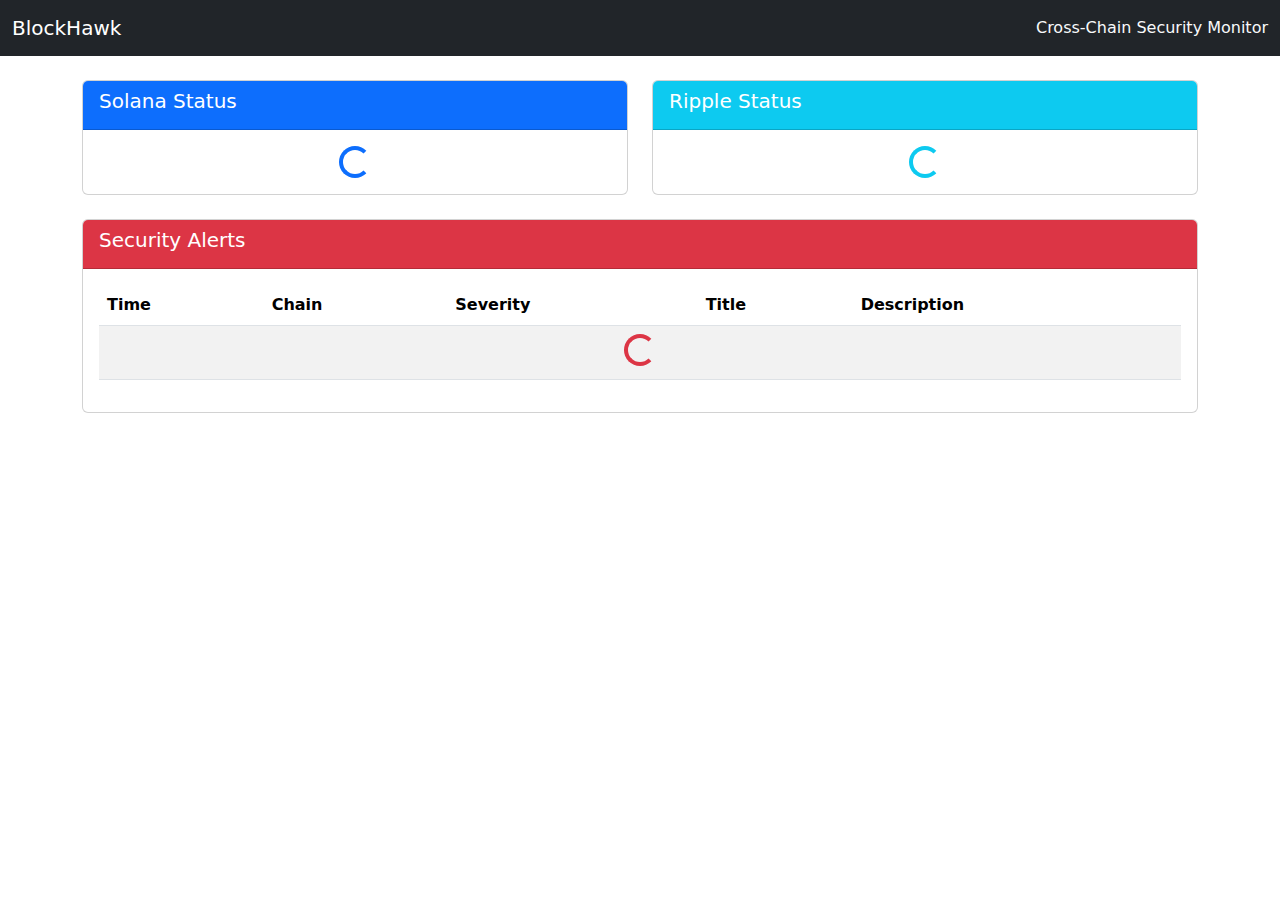
==== web/templates/index.html @ db450fb5 "..css" ====
<!DOCTYPE html>
<html lang="en">
<head>
    <meta charset="UTF-8">
    <meta name="viewport" content="width=device-width, initial-scale=1.0">
    <title>BlockHawk - Cross-Chain Security Monitor</title>
    <link rel="stylesheet" href="https://cdn.jsdelivr.net/npm/bootstrap@5.2.3/dist/css/bootstrap.min.css">
    <link rel="stylesheet" href="/static/css/styles.css">
</head>
<body>
    <nav class="navbar navbar-expand-lg navbar-dark bg-dark">
        <div class="container-fluid">
            <a class="navbar-brand" href="#">BlockHawk</a>
            <span class="navbar-text text-light">
                Cross-Chain Security Monitor
            </span>
        </div>
    </nav>

    <div class="container mt-4">
        <div class="row">
            <div class="col-md-6">
                <div class="card mb-4">
                    <div class="card-header bg-primary text-white">
                        <h5>Solana Status</h5>
                    </div>
                    <div class="card-body" id="solana-status">
                        <div class="d-flex justify-content-center">
                            <div class="spinner-border text-primary" role="status">
                                <span class="visually-hidden">Loading...</span>
                            </div>
                        </div>
                    </div>
                </div>
            </div>
            <div class="col-md-6">
                <div class="card mb-4">
                    <div class="card-header bg-info text-white">
                        <h5>Ripple Status</h5>
                    </div>
                    <div class="card-body" id="ripple-status">
                        <div class="d-flex justify-content-center">
                            <div class="spinner-border text-info" role="status">
                                <span class="visually-hidden">Loading...</span>
                            </div>
                        </div>
                    </div>
                </div>
            </div>
        </div>

        <div class="card mb-4">
            <div class="card-header bg-danger text-white">
                <h5>Security Alerts</h5>
            </div>
            <div class="card-body">
                <div class="table-responsive">
                    <table class="table table-striped">
                        <thead>
                            <tr>
                                <th>Time</th>
                                <th>Chain</th>
                                <th>Severity</th>
                                <th>Title</th>
                                <th>Description</th>
                            </tr>
                        </thead>
                        <tbody id="alerts-table">
                            <tr>
                                <td colspan="5" class="text-center">
                                    <div class="spinner-border text-danger" role="status">
                                        <span class="visually-hidden">Loading...</span>
                                    </div>
                                </td>
                            </tr>
                        </tbody>
                    </table>
                </div>
            </div>
        </div>
    </div>

    <script src="https://cdn.jsdelivr.net/npm/bootstrap@5.2.3/dist/js/bootstrap.bundle.min.js"></script>
    <script src="/static/js/dashboard.js"></script>
</body>
</html>
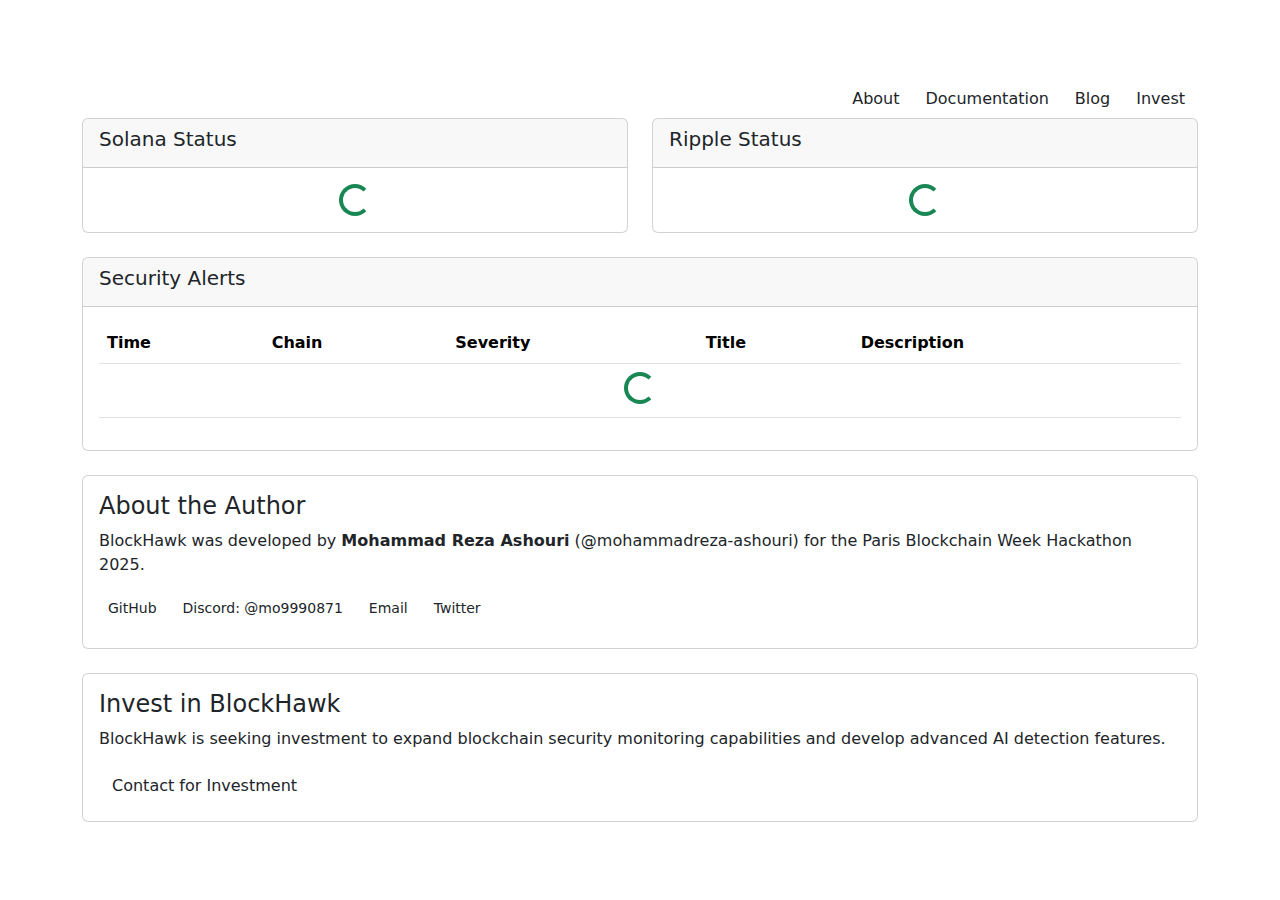
==== commit 0450e95c: "updated the dashboard" ====
--- a/web/templates/index.html
+++ b/web/templates/index.html
@@ -7,26 +7,34 @@
     <link rel="stylesheet" href="https://cdn.jsdelivr.net/npm/bootstrap@5.2.3/dist/css/bootstrap.min.css">
     <link rel="stylesheet" href="/static/css/styles.css">
 </head>
-<body>
-    <nav class="navbar navbar-expand-lg navbar-dark bg-dark">
+<body class="matrix-animation">
+    <nav class="navbar navbar-expand-lg navbar-dark">
         <div class="container-fluid">
             <a class="navbar-brand" href="#">BlockHawk</a>
-            <span class="navbar-text text-light">
+            <span class="navbar-text">
                 Cross-Chain Security Monitor
             </span>
         </div>
     </nav>
 
     <div class="container mt-4">
+        <!-- Top action buttons -->
+        <div class="d-flex justify-content-end top-buttons">
+            <a href="#about" class="btn matrix-btn">About</a>
+            <a href="https://github.com/mohammadreza-ashouri/blockhawk" target="_blank" class="btn matrix-btn">Documentation</a>
+            <a href="#" class="btn matrix-btn">Blog</a>
+            <a href="#invest" class="btn matrix-btn">Invest</a>
+        </div>
+
         <div class="row">
             <div class="col-md-6">
                 <div class="card mb-4">
-                    <div class="card-header bg-primary text-white">
+                    <div class="card-header">
                         <h5>Solana Status</h5>
                     </div>
                     <div class="card-body" id="solana-status">
                         <div class="d-flex justify-content-center">
-                            <div class="spinner-border text-primary" role="status">
+                            <div class="spinner-border text-success" role="status">
                                 <span class="visually-hidden">Loading...</span>
                             </div>
                         </div>
@@ -35,12 +43,12 @@
             </div>
             <div class="col-md-6">
                 <div class="card mb-4">
-                    <div class="card-header bg-info text-white">
+                    <div class="card-header">
                         <h5>Ripple Status</h5>
                     </div>
                     <div class="card-body" id="ripple-status">
                         <div class="d-flex justify-content-center">
-                            <div class="spinner-border text-info" role="status">
+                            <div class="spinner-border text-success" role="status">
                                 <span class="visually-hidden">Loading...</span>
                             </div>
                         </div>
@@ -50,12 +58,12 @@
         </div>
 
         <div class="card mb-4">
-            <div class="card-header bg-danger text-white">
+            <div class="card-header">
                 <h5>Security Alerts</h5>
             </div>
             <div class="card-body">
                 <div class="table-responsive">
-                    <table class="table table-striped">
+                    <table class="table">
                         <thead>
                             <tr>
                                 <th>Time</th>
@@ -68,7 +76,7 @@
                         <tbody id="alerts-table">
                             <tr>
                                 <td colspan="5" class="text-center">
-                                    <div class="spinner-border text-danger" role="status">
+                                    <div class="spinner-border text-success" role="status">
                                         <span class="visually-hidden">Loading...</span>
                                     </div>
                                 </td>
@@ -78,9 +86,32 @@
                 </div>
             </div>
         </div>
+
+        <!-- Author info section -->
+        <div class="card author-card" id="about">
+            <div class="card-body">
+                <h4>About the Author</h4>
+                <p>BlockHawk was developed by <strong>Mohammad Reza Ashouri</strong> (@mohammadreza-ashouri) for the Paris Blockchain Week Hackathon 2025.</p>
+                <div class="d-flex flex-wrap">
+                    <a href="https://github.com/mohammadreza-ashouri" target="_blank" class="btn matrix-btn btn-sm me-2 mb-2">GitHub</a>
+                    <a href="https://discord.gg/mo9990871" target="_blank" class="btn matrix-btn btn-sm me-2 mb-2">Discord: @mo9990871</a>
+                    <a href="mailto:ashouri7774@gmail.com" class="btn matrix-btn btn-sm me-2 mb-2">Email</a>
+                    <a href="https://x.com/ashouri777" target="_blank" class="btn matrix-btn btn-sm mb-2">Twitter</a>
+                </div>
+            </div>
+        </div>
+
+        <!-- Investment section -->
+        <div class="card author-card mt-4" id="invest">
+            <div class="card-body">
+                <h4>Invest in BlockHawk</h4>
+                <p>BlockHawk is seeking investment to expand blockchain security monitoring capabilities and develop advanced AI detection features.</p>
+                <a href="mailto:ashouri7774@gmail.com?subject=BlockHawk%20Investment%20Inquiry" class="btn matrix-btn">Contact for Investment</a>
+            </div>
+        </div>
     </div>
 
     <script src="https://cdn.jsdelivr.net/npm/bootstrap@5.2.3/dist/js/bootstrap.bundle.min.js"></script>
     <script src="/static/js/dashboard.js"></script>
 </body>
-</html>
+</html>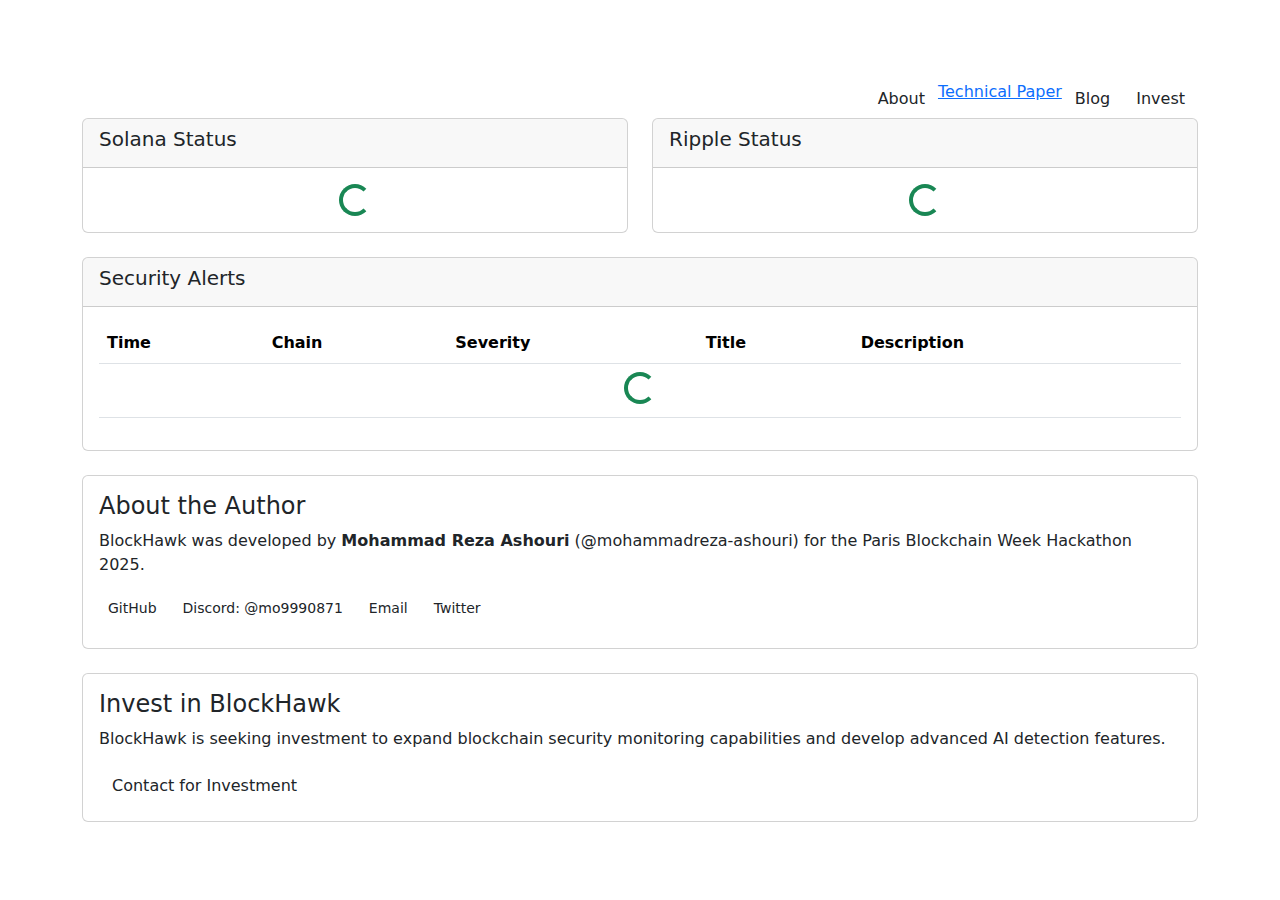
==== commit d2a6f2bf: "updating for the paper" ====
--- a/web/templates/index.html
+++ b/web/templates/index.html
@@ -21,7 +21,10 @@
         <!-- Top action buttons -->
         <div class="d-flex justify-content-end top-buttons">
             <a href="#about" class="btn matrix-btn">About</a>
+           <!-- 
             <a href="https://github.com/mohammadreza-ashouri/blockhawk" target="_blank" class="btn matrix-btn">Documentation</a>
+        -->
+            <a href="/static/docs/technical_paper.html" class="matrix-btn">Technical Paper</a>
             <a href="#" class="btn matrix-btn">Blog</a>
             <a href="#invest" class="btn matrix-btn">Invest</a>
         </div>
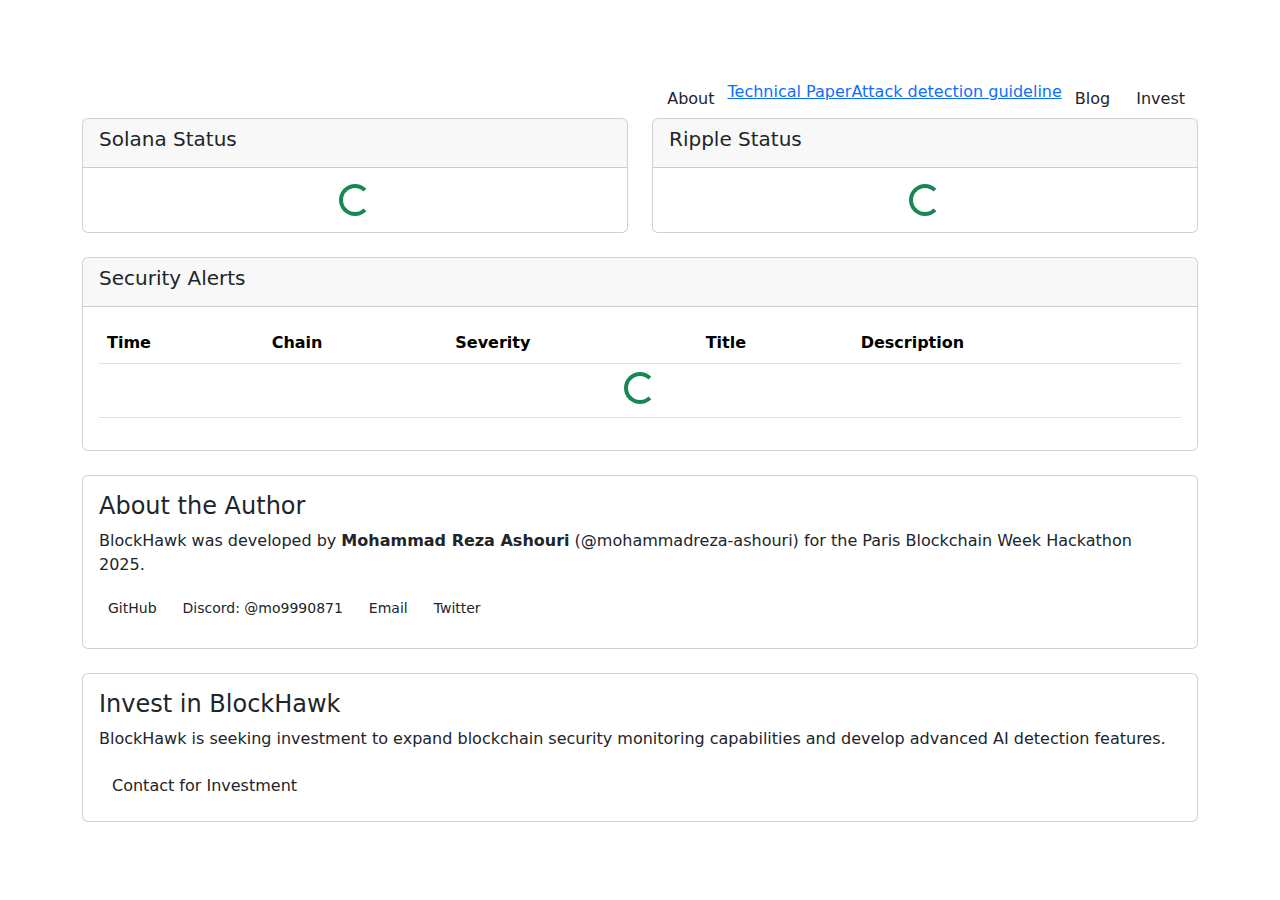
==== commit df84dd90: "updates" ====
--- a/web/templates/index.html
+++ b/web/templates/index.html
@@ -25,6 +25,7 @@
             <a href="https://github.com/mohammadreza-ashouri/blockhawk" target="_blank" class="btn matrix-btn">Documentation</a>
         -->
             <a href="/static/docs/technical_paper.html" class="matrix-btn">Technical Paper</a>
+            <a href="/static/docs/attack_detection_guideline.html" class="matrix-btn">Attack detection guideline</a>
             <a href="#" class="btn matrix-btn">Blog</a>
             <a href="#invest" class="btn matrix-btn">Invest</a>
         </div>
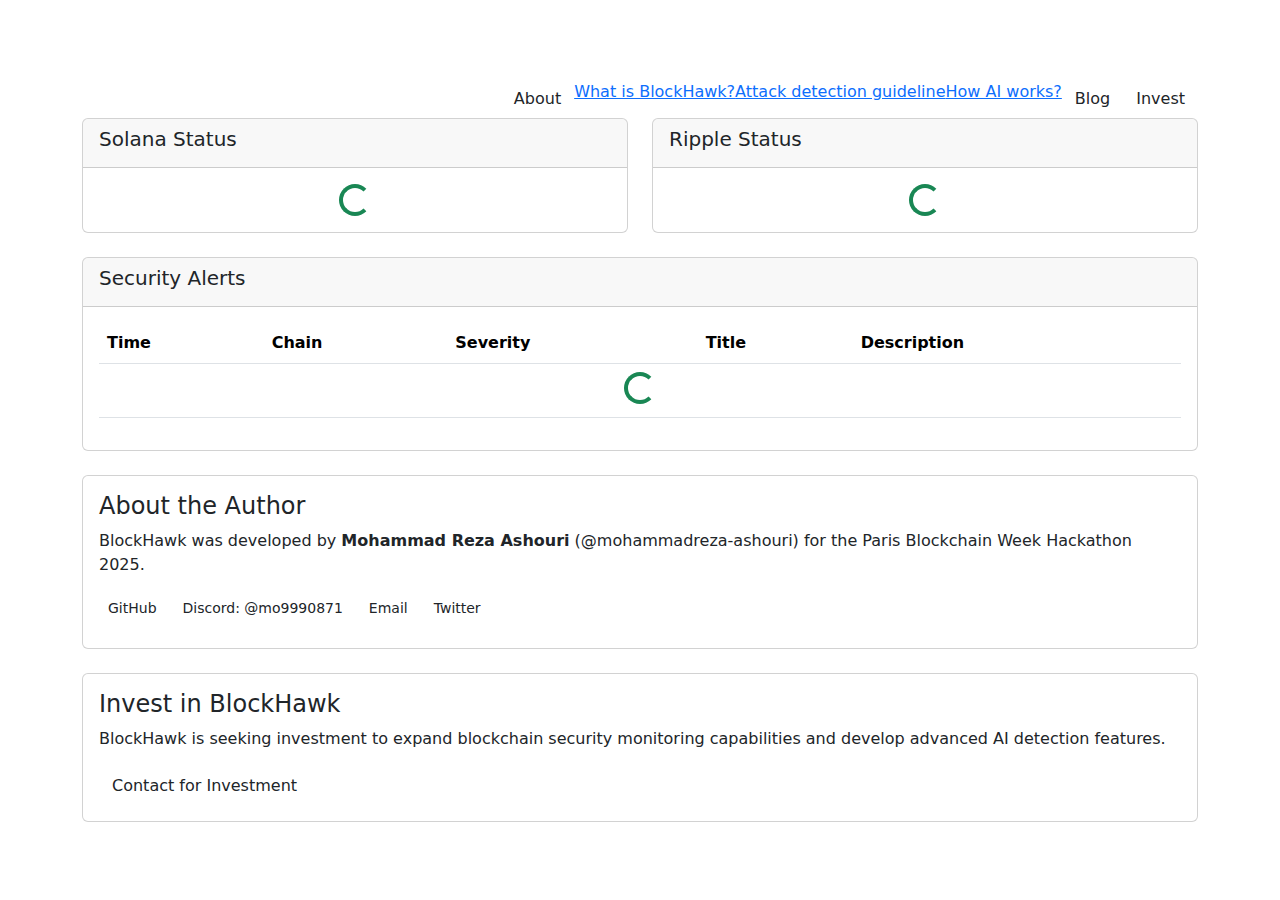
==== commit d410f9c7: "updated the code, add the pitch online, working on the APIs for solana protocols and third parties ." ====
--- a/web/templates/index.html
+++ b/web/templates/index.html
@@ -24,8 +24,9 @@
            <!-- 
             <a href="https://github.com/mohammadreza-ashouri/blockhawk" target="_blank" class="btn matrix-btn">Documentation</a>
         -->
-            <a href="/static/docs/technical_paper.html" class="matrix-btn">Technical Paper</a>
+            <a href="/static/docs/what_is_blockhawk.html" class="matrix-btn">What is BlockHawk?</a>
             <a href="/static/docs/attack_detection_guideline.html" class="matrix-btn">Attack detection guideline</a>
+            <a href="/static/docs/How_AI_works.html" class="matrix-btn">How AI works?</a>
             <a href="#" class="btn matrix-btn">Blog</a>
             <a href="#invest" class="btn matrix-btn">Invest</a>
         </div>
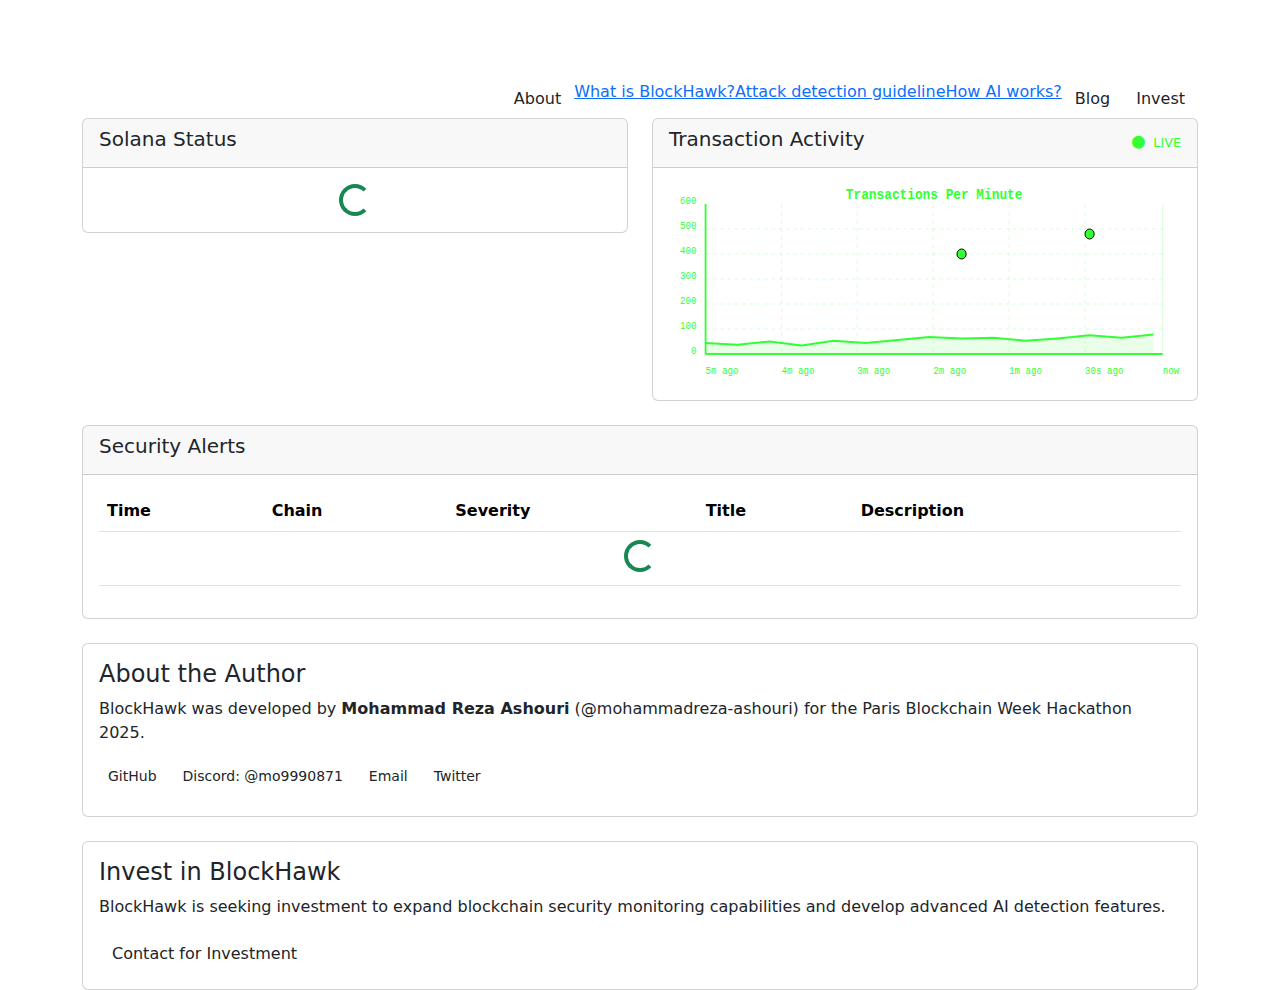
==== commit 6ec89da0: "update the dashboard -API" ====
--- a/web/templates/index.html
+++ b/web/templates/index.html
@@ -5,7 +5,68 @@
     <meta name="viewport" content="width=device-width, initial-scale=1.0">
     <title>BlockHawk - Cross-Chain Security Monitor</title>
     <link rel="stylesheet" href="https://cdn.jsdelivr.net/npm/bootstrap@5.2.3/dist/css/bootstrap.min.css">
+    <link rel="stylesheet" href="https://cdnjs.cloudflare.com/ajax/libs/font-awesome/6.0.0/css/all.min.css">
     <link rel="stylesheet" href="/static/css/styles.css">
+    <style>
+        /* Additional styles for the chart */
+        .chart-container {
+            height: 200px;
+            width: 100%;
+            position: relative;
+        }
+
+        .chart-line {
+            fill: none;
+            stroke: #33ff33;
+            stroke-width: 2;
+        }
+
+        .chart-area {
+            fill: rgba(51, 255, 51, 0.1);
+        }
+
+        .chart-point {
+            fill: #33ff33;
+            stroke: #000;
+            stroke-width: 1;
+        }
+
+        .chart-grid {
+            stroke: rgba(51, 255, 51, 0.2);
+            stroke-width: 1;
+        }
+
+        .chart-axis {
+            stroke: #33ff33;
+            stroke-width: 2;
+        }
+
+        .chart-label {
+            fill: #33ff33;
+            font-family: 'Courier New', monospace;
+            font-size: 10px;
+        }
+
+        .chart-title {
+            fill: #33ff33;
+            font-family: 'Courier New', monospace;
+            font-size: 14px;
+            font-weight: bold;
+        }
+
+        /* Pulse animation for the "live" indicator */
+        @keyframes pulse {
+            0% { opacity: 0.3; }
+            50% { opacity: 1; }
+            100% { opacity: 0.3; }
+        }
+
+        .live-indicator {
+            color: #33ff33;
+            animation: pulse 1.5s infinite;
+            font-size: 0.8rem;
+        }
+    </style>
 </head>
 <body class="matrix-animation">
     <nav class="navbar navbar-expand-lg navbar-dark">
@@ -48,14 +109,86 @@
             </div>
             <div class="col-md-6">
                 <div class="card mb-4">
-                    <div class="card-header">
-                        <h5>Ripple Status</h5>
-                    </div>
-                    <div class="card-body" id="ripple-status">
-                        <div class="d-flex justify-content-center">
-                            <div class="spinner-border text-success" role="status">
-                                <span class="visually-hidden">Loading...</span>
-                            </div>
+                    <div class="card-header d-flex justify-content-between align-items-center">
+                        <h5>Transaction Activity</h5>
+                        <span class="live-indicator"><i class="fas fa-circle me-1"></i> LIVE</span>
+                    </div>
+                    <div class="card-body">
+                        <div class="chart-container">
+                            <svg width="100%" height="100%" viewBox="0 0 560 200" preserveAspectRatio="none">
+                                <!-- Grid lines -->
+                                <line x1="40" y1="20" x2="40" y2="170" class="chart-grid" />
+                                <line x1="40" y1="170" x2="540" y2="170" class="chart-grid" />
+                                
+                                <line x1="40" y1="45" x2="540" y2="45" class="chart-grid" stroke-dasharray="4 4" />
+                                <line x1="40" y1="70" x2="540" y2="70" class="chart-grid" stroke-dasharray="4 4" />
+                                <line x1="40" y1="95" x2="540" y2="95" class="chart-grid" stroke-dasharray="4 4" />
+                                <line x1="40" y1="120" x2="540" y2="120" class="chart-grid" stroke-dasharray="4 4" />
+                                <line x1="40" y1="145" x2="540" y2="145" class="chart-grid" stroke-dasharray="4 4" />
+                                
+                                <line x1="123" y1="20" x2="123" y2="170" class="chart-grid" stroke-dasharray="4 4" />
+                                <line x1="206" y1="20" x2="206" y2="170" class="chart-grid" stroke-dasharray="4 4" />
+                                <line x1="289" y1="20" x2="289" y2="170" class="chart-grid" stroke-dasharray="4 4" />
+                                <line x1="372" y1="20" x2="372" y2="170" class="chart-grid" stroke-dasharray="4 4" />
+                                <line x1="455" y1="20" x2="455" y2="170" class="chart-grid" stroke-dasharray="4 4" />
+                                <line x1="540" y1="20" x2="540" y2="170" class="chart-grid" />
+                                
+                                <!-- X and Y axis -->
+                                <line x1="40" y1="170" x2="540" y2="170" class="chart-axis" />
+                                <line x1="40" y1="20" x2="40" y2="170" class="chart-axis" />
+                                
+                                <!-- Data line (with animation) -->
+                                <path id="line-path" class="chart-line" d="M40,100 L75,110 L110,90 L145,115 L180,85 L215,100 L250,80 L285,60 L320,70 L355,65 L390,85 L425,70 L460,50 L495,65 L530,45">
+                                    <animate 
+                                        attributeName="d" 
+                                        from="M40,170 L75,170 L110,170 L145,170 L180,170 L215,170 L250,170 L285,170 L320,170 L355,170 L390,170 L425,170 L460,170 L495,170 L530,170" 
+                                        to="M40,100 L75,110 L110,90 L145,115 L180,85 L215,100 L250,80 L285,60 L320,70 L355,65 L390,85 L425,70 L460,50 L495,65 L530,45" 
+                                        dur="1.5s"
+                                        begin="0.5s"
+                                        fill="freeze" 
+                                    />
+                                </path>
+                                
+                                <!-- Area under the line -->
+                                <path id="area-path" class="chart-area" d="M40,100 L75,110 L110,90 L145,115 L180,85 L215,100 L250,80 L285,60 L320,70 L355,65 L390,85 L425,70 L460,50 L495,65 L530,45 L530,170 L40,170 Z">
+                                    <animate 
+                                        attributeName="d" 
+                                        from="M40,170 L75,170 L110,170 L145,170 L180,170 L215,170 L250,170 L285,170 L320,170 L355,170 L390,170 L425,170 L460,170 L495,170 L530,170 L530,170 L40,170 Z" 
+                                        to="M40,100 L75,110 L110,90 L145,115 L180,85 L215,100 L250,80 L285,60 L320,70 L355,65 L390,85 L425,70 L460,50 L495,65 L530,45 L530,170 L40,170 Z" 
+                                        dur="1.5s"
+                                        begin="0.5s"
+                                        fill="freeze" 
+                                    />
+                                </path>
+                                
+                                <!-- Anomaly points that pulse -->
+                                <circle cx="320" cy="70" r="5" class="chart-point">
+                                    <animate attributeName="r" values="3;6;3" dur="2s" repeatCount="indefinite" begin="2s" />
+                                </circle>
+                                <circle cx="460" cy="50" r="5" class="chart-point">
+                                    <animate attributeName="r" values="3;6;3" dur="2s" repeatCount="indefinite" begin="2.5s" />
+                                </circle>
+                                
+                                <!-- Axis labels -->
+                                <text x="40" y="190" class="chart-label">5m ago</text>
+                                <text x="123" y="190" class="chart-label">4m ago</text>
+                                <text x="206" y="190" class="chart-label">3m ago</text>
+                                <text x="289" y="190" class="chart-label">2m ago</text>
+                                <text x="372" y="190" class="chart-label">1m ago</text>
+                                <text x="455" y="190" class="chart-label">30s ago</text>
+                                <text x="540" y="190" class="chart-label">now</text>
+                                
+                                <text x="30" y="170" class="chart-label" text-anchor="end">0</text>
+                                <text x="30" y="145" class="chart-label" text-anchor="end">100</text>
+                                <text x="30" y="120" class="chart-label" text-anchor="end">200</text>
+                                <text x="30" y="95" class="chart-label" text-anchor="end">300</text>
+                                <text x="30" y="70" class="chart-label" text-anchor="end">400</text>
+                                <text x="30" y="45" class="chart-label" text-anchor="end">500</text>
+                                <text x="30" y="20" class="chart-label" text-anchor="end">600</text>
+                                
+                                <!-- Chart title and context -->
+                                <text x="290" y="15" class="chart-title" text-anchor="middle">Transactions Per Minute</text>
+                            </svg>
                         </div>
                     </div>
                 </div>
